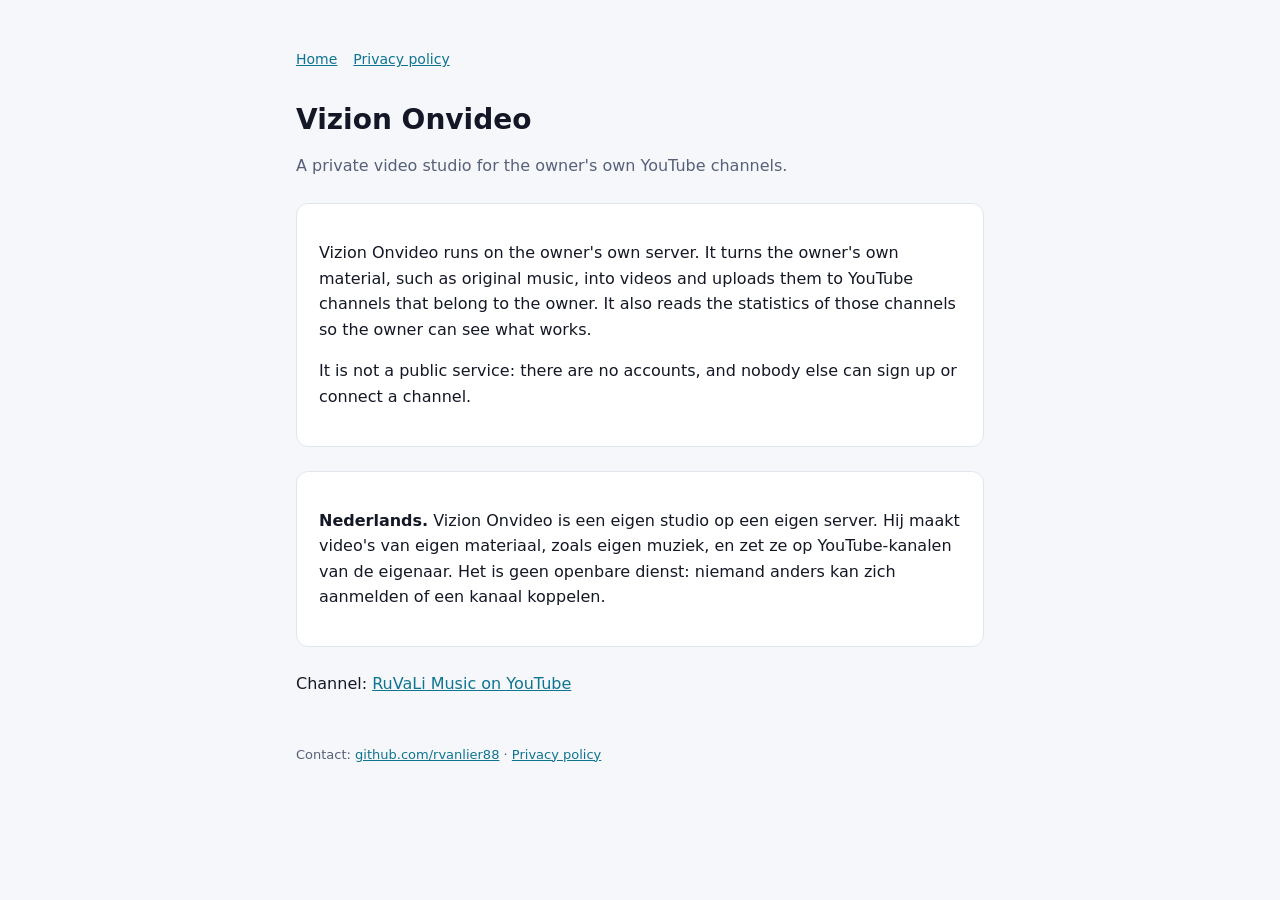
==== index.html @ e5986009 "Add files via upload" ====
<!doctype html>
<html lang="en">
<head>
<meta charset="utf-8">
<meta name="viewport" content="width=device-width, initial-scale=1">
<title>Vizion Onvideo</title>
<meta name="description" content="Vizion Onvideo is a private tool that publishes videos to the owner's own YouTube channels.">
<link rel="stylesheet" href="stijl.css">
</head>
<body>
<main>
<nav><a href="index.html">Home</a><a href="privacy.html">Privacy policy</a></nav>
<h1>Vizion Onvideo</h1>
<p class="zacht">A private video studio for the owner's own YouTube channels.</p>

<div class="kaart">
<p>Vizion Onvideo runs on the owner's own server. It turns the owner's own material, such as
original music, into videos and uploads them to YouTube channels that belong to the owner. It also
reads the statistics of those channels so the owner can see what works.</p>
<p>It is not a public service: there are no accounts, and nobody else can sign up or connect a
channel.</p>
</div>

<div class="kaart">
<p lang="nl"><strong>Nederlands.</strong> Vizion Onvideo is een eigen studio op een eigen server. Hij
maakt video's van eigen materiaal, zoals eigen muziek, en zet ze op YouTube-kanalen van de
eigenaar. Het is geen openbare dienst: niemand anders kan zich aanmelden of een kanaal koppelen.</p>
</div>

<p style="margin-top:24px">Channel: <a href="https://www.youtube.com/@RuVaLiMusic">RuVaLi Music on YouTube</a></p>
<footer>Contact: <a href="https://github.com/rvanlier88">github.com/rvanlier88</a> · <a href="privacy.html">Privacy policy</a></footer>
</main>
</body>
</html>
---- stijl.css ----
:root{--bg:#0b0f1a;--paneel:#121827;--tekst:#e6e9f2;--zacht:#9aa3b8;--accent:#22d3ee;--lijn:#232b3f}
@media (prefers-color-scheme: light){:root{--bg:#f6f7fb;--paneel:#ffffff;--tekst:#141826;--zacht:#566078;--accent:#0e7490;--lijn:#e1e5ee}}
*{box-sizing:border-box}
body{margin:0;background:var(--bg);color:var(--tekst);font:16px/1.6 system-ui,-apple-system,"Segoe UI",Roboto,sans-serif}
main{max-width:720px;margin:0 auto;padding:48px 16px 64px}
h1{font-size:28px;line-height:1.25;margin:0 0 8px}
h2{font-size:19px;margin:32px 0 8px}
p,li{color:var(--tekst)} .zacht{color:var(--zacht)}
a{color:var(--accent)}
.kaart{background:var(--paneel);border:1px solid var(--lijn);border-radius:12px;padding:20px 22px;margin-top:24px}
nav{display:flex;gap:16px;margin-bottom:32px;font-size:14px}
footer{margin-top:48px;font-size:13px;color:var(--zacht)}
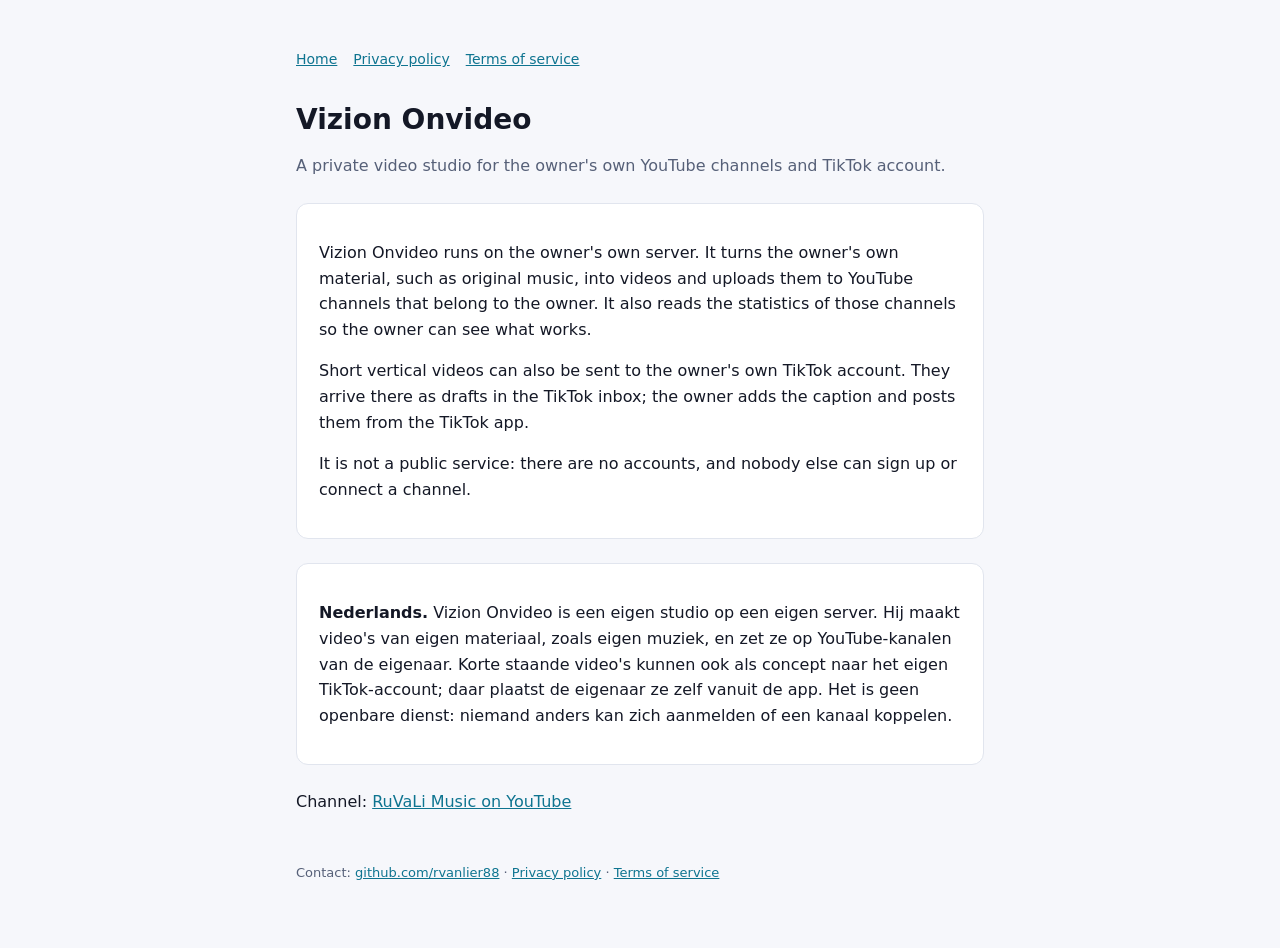
==== commit f0fef47f: "TikTok: terugkeerpagina, gebruiksvoorwaarden en privacybeleid met TikTok - tiktok.html: de terugkeer" ====
--- a/index.html
+++ b/index.html
@@ -4,19 +4,21 @@
 <meta charset="utf-8">
 <meta name="viewport" content="width=device-width, initial-scale=1">
 <title>Vizion Onvideo</title>
-<meta name="description" content="Vizion Onvideo is a private tool that publishes videos to the owner's own YouTube channels.">
+<meta name="description" content="Vizion Onvideo is a private tool that publishes the owner's own videos to the owner's own YouTube channels and TikTok account.">
 <link rel="stylesheet" href="stijl.css">
 </head>
 <body>
 <main>
-<nav><a href="index.html">Home</a><a href="privacy.html">Privacy policy</a></nav>
+<nav><a href="index.html">Home</a><a href="privacy.html">Privacy policy</a><a href="terms.html">Terms of service</a></nav>
 <h1>Vizion Onvideo</h1>
-<p class="zacht">A private video studio for the owner's own YouTube channels.</p>
+<p class="zacht">A private video studio for the owner's own YouTube channels and TikTok account.</p>
 
 <div class="kaart">
 <p>Vizion Onvideo runs on the owner's own server. It turns the owner's own material, such as
 original music, into videos and uploads them to YouTube channels that belong to the owner. It also
 reads the statistics of those channels so the owner can see what works.</p>
+<p>Short vertical videos can also be sent to the owner's own TikTok account. They arrive there as
+drafts in the TikTok inbox; the owner adds the caption and posts them from the TikTok app.</p>
 <p>It is not a public service: there are no accounts, and nobody else can sign up or connect a
 channel.</p>
 </div>
@@ -24,11 +26,13 @@
 <div class="kaart">
 <p lang="nl"><strong>Nederlands.</strong> Vizion Onvideo is een eigen studio op een eigen server. Hij
 maakt video's van eigen materiaal, zoals eigen muziek, en zet ze op YouTube-kanalen van de
-eigenaar. Het is geen openbare dienst: niemand anders kan zich aanmelden of een kanaal koppelen.</p>
+eigenaar. Korte staande video's kunnen ook als concept naar het eigen TikTok-account; daar plaatst de
+eigenaar ze zelf vanuit de app. Het is geen openbare dienst: niemand anders kan zich aanmelden of een
+kanaal koppelen.</p>
 </div>
 
 <p style="margin-top:24px">Channel: <a href="https://www.youtube.com/@RuVaLiMusic">RuVaLi Music on YouTube</a></p>
-<footer>Contact: <a href="https://github.com/rvanlier88">github.com/rvanlier88</a> · <a href="privacy.html">Privacy policy</a></footer>
+<footer>Contact: <a href="https://github.com/rvanlier88">github.com/rvanlier88</a> · <a href="privacy.html">Privacy policy</a> · <a href="terms.html">Terms of service</a></footer>
 </main>
 </body>
 </html>
--- a/stijl.css
+++ b/stijl.css
@@ -10,3 +10,9 @@
 .kaart{background:var(--paneel);border:1px solid var(--lijn);border-radius:12px;padding:20px 22px;margin-top:24px}
 nav{display:flex;gap:16px;margin-bottom:32px;font-size:14px}
 footer{margin-top:48px;font-size:13px;color:var(--zacht)}
+code,.code{font:14px/1.5 ui-monospace,SFMono-Regular,Menlo,Consolas,monospace}
+.code{display:block;background:var(--bg);border:1px solid var(--lijn);border-radius:8px;padding:10px 12px;margin:8px 0;word-break:break-all;white-space:pre-wrap}
+.knop{display:inline-block;background:var(--accent);color:var(--bg);border:0;border-radius:8px;padding:10px 18px;font:600 15px/1.2 system-ui,sans-serif;text-decoration:none;cursor:pointer;margin:6px 8px 6px 0}
+.knop.zacht{background:transparent;color:var(--accent);border:1px solid var(--accent)}
+.fout{color:#f87171}
+@media (prefers-color-scheme: light){.fout{color:#b91c1c}}
